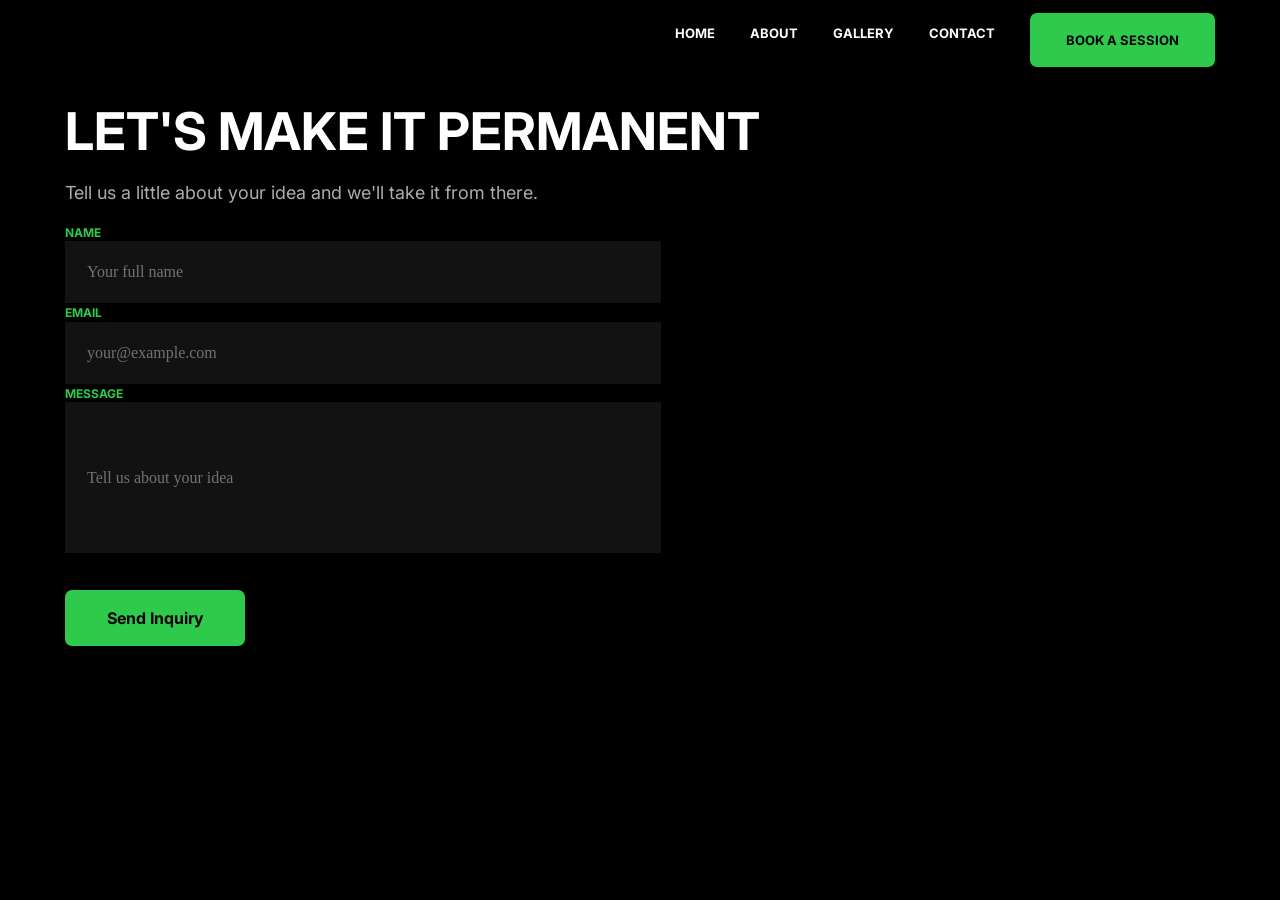
==== contactus.html @ 64ae23bb "updated naming" ====
<!DOCTYPE html>
<html lang="en">
<head>
    <meta charset="UTF-8">
    <meta name="viewport" content="width=device-width, initial-scale=1.0">
    <title>Document</title>

    <link rel="preconnect" href="https://fonts.googleapis.com">
    <link rel="preconnect" href="https://fonts.gstatic.com" crossorigin>
    <link href="https://fonts.googleapis.com/css2?family=Inter:ital,opsz,wght@0,14..32,100..900;1,14..32,100..900&family=Nunito:ital,wght@0,200..1000;1,200..1000&family=Ramaraja&display=swap" rel="stylesheet">

    <link rel="stylesheet" href="styles/normalize.css">
    <link rel="stylesheet" href="styles/contactus.css">
</head>
<body>
    <header>
        <div class="headFlex">
            <nav>
                <ul>
                    <li><a>HOME</a></li>
                    <li><a>ABOUT</a></li>
                    <li><a>GALLERY</a></li>
                    <li><a>CONTACT</a></li>
                </ul>
            </nav>
            <button class="headButton">BOOK A SESSION</button>
        </div>
    </header>
    
    <h1>LET'S MAKE IT PERMANENT</h1>
    <p class="subheader">Tell us a little about your idea and we'll take it from there.</p>
    <form>
        <div><label class="name" id="name" for="nameInput" >NAME </label></div>

        <input id="nameInput" type="text" placeholder="Your full name">

        <div><label class="email" for="emailInput" >EMAIL </label> </div>
        <input id="emailInput" type="email" placeholder="your@example.com" required minlength="1">

        <div><label class="message" for="messageInput" >MESSAGE </label></div>
        <input id="messageInput" type="text" placeholder="Tell us about your idea">
        
        <div>
            <button class="inqButton" type="submit">Send Inquiry</button>
        </div>
        
    </form>
    
        
    
    
 
</body>
</html>
---- styles/contactus.css ----
body{
    background-color: #000000;
    margin-left:65px;
    margin-right:65px;
}

.headFlex{
    display:flex;
    justify-content:flex-end;
    align-items:center;
    gap:35px;
}

ul{
    display:flex;
    gap:35px;
    /* Now it makes sense why nothing changed when i previously attempted to set ul to flex, i had accidentally set all anchors as one list item.*/
    cursor:pointer;
}

a{
    color:white;
    font-family: "Inter", sans-serif;
    font-optical-sizing: auto;
    font-weight:bold;
    font-style: normal;
    font-size:13px;

}

.headButton{
    background-color:#2DCA4B;
    color:black;
    font-size:13px;
    font-family: "Inter", sans-serif;
    font-optical-sizing: auto;
    font-weight:bold;
    font-style: normal;
    border-radius:7px;
    max-width:185px;
    width:100%;
    min-height:54px;
    margin-top:13px;
    border-color:transparent;
    cursor: pointer;
    
}


body{
    background-color: #000000;
    margin-left:65px;
    margin-right:65px;
}

h1{
    font-family: "Inter", sans-serif;
    font-weight:bold;
    font-size:52px;
    width:711px;
    height:63px;
    color: #FFFFFF;
    margin-bottom:0;
}

.subheader{
    font-family: "Inter", sans-serif;
    font-size:18px;
    width:484px;
    height: 22px;
    color: #ADADAD;

}

.name, .email, .message{
    color:#2DCA4B;
    font-size:12px;
    font-family: "Inter", sans-serif;
    font-weight:bold;

}

#nameInput, #emailInput{
    width:570px;
    height:56px;
    background-color:#121212;
    border-color:transparent;
    padding-left:20px; /*remember to remove 2opx from the width when adding 20px padding */
    color:white;
}

#messageInput{
    width:570px;
    height:145px;
    border-color:transparent;
    background-color:#121212;
    padding-left:20px;
    color:white;
}

::placeholder{
    color:#737373;

}


.inqButton{
    background-color:#2DCA4B;
    cursor: pointer;
    width:180px;
    height:56px;
    border-radius:7px;
    border-color:transparent;
    margin-top:37px;
    font-family: "Inter", sans-serif;
    font-weight:bold;

}

button:hover, a:hover {
  background-color: #4CAF50;
  color: white;
}
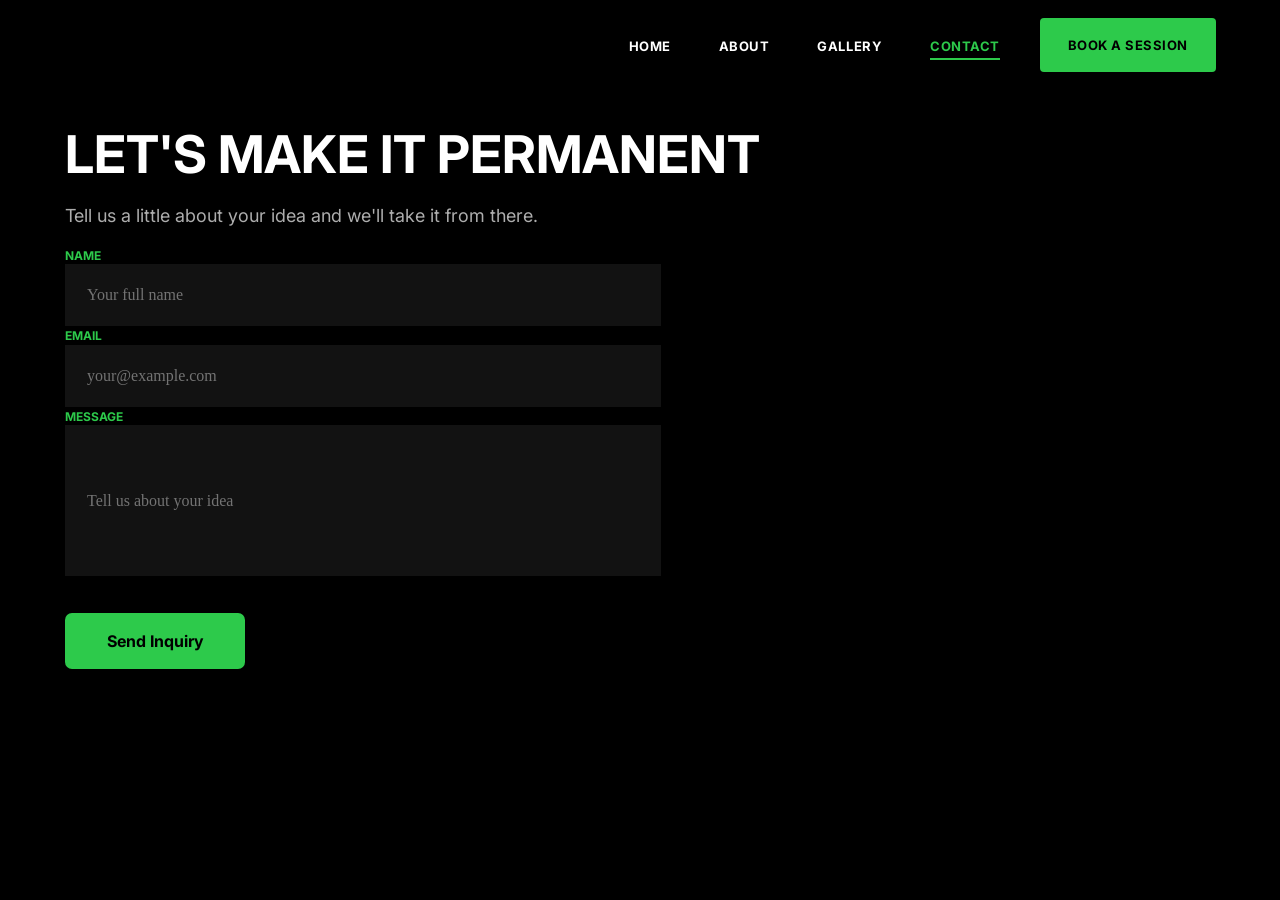
==== commit 6e6cadd1: "fix navbar" ====
--- a/contactus.html
+++ b/contactus.html
@@ -13,18 +13,17 @@
     <link rel="stylesheet" href="styles/contactus.css">
 </head>
 <body>
-    <header>
-        <div class="headFlex">
-            <nav>
-                <ul>
-                    <li><a>HOME</a></li>
-                    <li><a>ABOUT</a></li>
-                    <li><a>GALLERY</a></li>
-                    <li><a>CONTACT</a></li>
-                </ul>
-            </nav>
-            <button class="headButton">BOOK A SESSION</button>
-        </div>
+    <header class="header">
+        <nav class="nav" aria-label="Main">
+            <ul class="nav__list">
+                <!-- TODO: link to index.html once the home page exists -->
+                <li><a href="#" class="nav__link">Home</a></li>
+                <li><a href="Aboutus.html" class="nav__link">About</a></li>
+                <li><a href="gallery.html" class="nav__link">Gallery</a></li>
+                <li><a href="contactus.html" class="nav__link nav__link--active" aria-current="page">Contact</a></li>
+            </ul>
+            <a href="contactus.html" class="button">Book a session</a>
+        </nav>
     </header>
     
     <h1>LET'S MAKE IT PERMANENT</h1>
--- a/styles/contactus.css
+++ b/styles/contactus.css
@@ -6,46 +6,119 @@
     margin-right:65px;
 }
 
-.headFlex{
-    display:flex;
-    justify-content:flex-end;
-    align-items:center;
-    gap:35px;
+/* =========================================================
+   HEADER + NAV  (same as gallery page)
+   ========================================================= */
+:root {
+    --accent: #2dca4b;
+    --gutter: clamp(16px, 5vw, 64px);
 }
 
-ul{
-    display:flex;
-    gap:35px;
-    /* Now it makes sense why nothing changed when i previously attempted to set ul to flex, i had accidentally set all anchors as one list item.*/
-    cursor:pointer;
+.header {
+    display: flex;
+    justify-content: flex-end;
+    margin: 0 -65px; /* cancel the body side margins so the nav lines up with the gallery page */
+    padding: 18px var(--gutter);
+    font-family: "Inter", sans-serif;
+    animation: slide-down 0.7s ease both;
 }
 
-a{
-    color:white;
-    font-family: "Inter", sans-serif;
-    font-optical-sizing: auto;
-    font-weight:bold;
-    font-style: normal;
-    font-size:13px;
-
+.nav {
+    display: flex;
+    align-items: center;
+    gap: 40px;
 }
 
-.headButton{
-    background-color:#2DCA4B;
-    color:black;
-    font-size:13px;
-    font-family: "Inter", sans-serif;
-    font-optical-sizing: auto;
-    font-weight:bold;
-    font-style: normal;
-    border-radius:7px;
-    max-width:185px;
-    width:100%;
-    min-height:54px;
-    margin-top:13px;
-    border-color:transparent;
-    cursor: pointer;
-    
+.nav__list {
+    display: flex;
+    gap: 48px;
+    margin: 0;
+    padding: 0;
+    list-style: none;
+}
+
+.nav__link {
+    position: relative;
+    color: #ffffff;
+    text-decoration: none;
+    font-size: 13px;
+    font-weight: 700;
+    letter-spacing: 0.04em;
+    text-transform: uppercase;
+    transition: color 0.25s;
+}
+
+/* Underline that wipes in on hover */
+.nav__link::after {
+    content: "";
+    position: absolute;
+    left: 0;
+    bottom: -6px;
+    width: 100%;
+    height: 2px;
+    background: var(--accent);
+    transform: scaleX(0);
+    transform-origin: left;
+    transition: transform 0.35s ease;
+}
+
+.nav__link:hover,
+.nav__link--active { color: var(--accent); }
+
+.nav__link:hover::after,
+.nav__link--active::after { transform: scaleX(1); }
+
+.button {
+    display: inline-flex;
+    align-items: center;
+    gap: 10px;
+    height: 54px;
+    padding: 0 28px;
+    border-radius: 4px;
+    background: var(--accent);
+    color: #000;
+    text-decoration: none;
+    font-size: 13px;
+    font-weight: 700;
+    letter-spacing: 0.04em;
+    text-transform: uppercase;
+    white-space: nowrap;
+    transition: transform 0.25s ease, box-shadow 0.25s;
+}
+
+.button:hover {
+    transform: translateY(-2px);
+    box-shadow: 0 10px 28px -8px rgba(45, 202, 75, 0.55);
+}
+
+.button:focus-visible,
+.nav__link:focus-visible {
+    outline: 2px solid var(--accent);
+    outline-offset: 4px;
+}
+
+@keyframes slide-down {
+    from { opacity: 0; transform: translateY(-16px); }
+    to   { opacity: 1; transform: translateY(0); }
+}
+
+@media (max-width: 1100px) {
+    .nav__list { gap: 28px; }
+}
+
+@media (max-width: 820px) {
+    .header { justify-content: center; }
+    .nav { flex-wrap: wrap; justify-content: center; gap: 20px; }
+    .nav__list { gap: 20px; }
+    .button { height: 44px; padding: 0 18px; }
+}
+
+@media (prefers-reduced-motion: reduce) {
+    .header,
+    .header * {
+        animation-duration: 0.01ms !important;
+        transition-duration: 0.01ms !important;
+    }
 }
 
 
@@ -119,7 +192,7 @@
 
 }
 
-button:hover, a:hover {
+.inqButton:hover {
   background-color: #4CAF50;
   color: white;
 }
